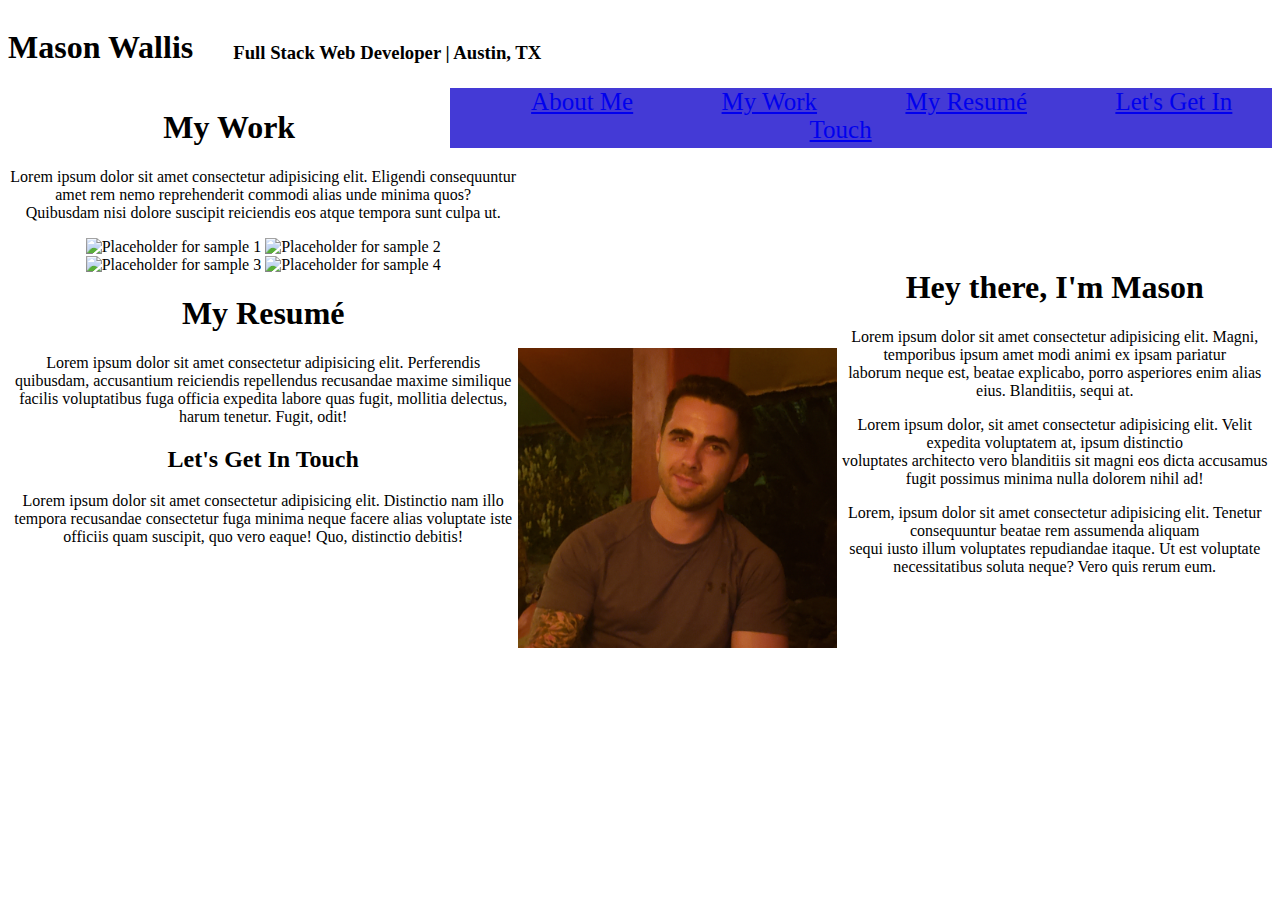
==== 02-Advanced-CSS/02-Homework/Solution/index.html @ 3612c7c0 "new file:   Solution/images/headshot.png 	new file:   Solution/index.html 	new file:   Solution/styl" ====
<!DOCTYPE html>
<html lang="en">
<head>
    <meta charset="UTF-8">
    <meta http-equiv="X-UA-Compatible" content="IE=edge">
    <meta name="viewport" content="width=device-width, initial-scale=1.0">
    <link rel="stylesheet" href="styles.css" />
    <title>My Portfolio - Mason Wallis</title>
</head>

<body>
    <header>
        <h1>Mason Wallis</h1> 
        <h3 id='intro'>Full Stack Web Developer | Austin, TX</h3>
    </header>
    <nav>
       <a href='#about'>About Me</a>
       <a href='#work'>My Work</a>
       <a href='#resume'>My Resumé</a>
       <a href='#contact'>Let's Get In Touch</a> 
    </nav>
    <section class='about'>
        <img src='images/headshot.png' alt='A picture of me' id='headshot'>
        <h1 class='aboutMe'>Hey there, I'm Mason</h1>
        <p>Lorem ipsum dolor sit amet consectetur adipisicing elit. Magni, temporibus ipsum amet modi animi ex ipsam pariatur <br>
            laborum neque est, beatae explicabo, porro asperiores enim alias eius. Blanditiis, sequi at.</p>
        <p>Lorem ipsum dolor, sit amet consectetur adipisicing elit. Velit expedita voluptatem at, ipsum distinctio <br>
            voluptates architecto vero blanditiis sit magni eos dicta accusamus fugit possimus minima nulla dolorem nihil ad!</p>
        <p>Lorem, ipsum dolor sit amet consectetur adipisicing elit. Tenetur consequuntur beatae rem assumenda aliquam <br>
            sequi iusto illum voluptates repudiandae itaque. Ut est voluptate necessitatibus soluta neque? Vero quis rerum eum.</p>    
    </section>
    <section class='work'>
        <h1>My Work</h1>
        <p>Lorem ipsum dolor sit amet consectetur adipisicing elit. Eligendi consequuntur amet rem nemo reprehenderit commodi alias unde minima quos? <br>
            Quibusdam nisi dolore suscipit reiciendis eos atque tempora sunt culpa ut.</p>
        <img class='sample1' alt='Placeholder for sample 1'>
        <img class='sample2' alt='Placeholder for sample 2'>
        <img class='sample3' alt='Placeholder for sample 3'>
        <img class='sample4' alt='Placeholder for sample 4'>   
    </section>
    <section class='resume'>
        <h1>My Resumé</h1>
        <p>Lorem ipsum dolor sit amet consectetur adipisicing elit. Perferendis quibusdam, accusantium reiciendis repellendus recusandae maxime similique facilis voluptatibus fuga officia expedita labore quas fugit, mollitia delectus, harum tenetur. Fugit, odit!</p>
    </section>
    <footer class='contact'>
        <h2>Let's Get In Touch</h2>
        <p>Lorem ipsum dolor sit amet consectetur adipisicing elit. Distinctio nam illo tempora recusandae consectetur fuga minima neque facere alias voluptate iste officiis quam suscipit, quo vero eaque! Quo, distinctio debitis!</p>
        <!-- <h4><a href='linkedin'>LinkedIn</a></h4> -->
        <!-- <h4><a href='github'>Github</a></h4> -->
        <!-- <h4><a href='email'>Email</a></h4> -->
    </footer>
</body>
</html>
---- 02-Advanced-CSS/02-Homework/Solution/styles.css ----
/* :root {
    
} */

body {
    text-align: center;
}

header {
    text-align: left;
    display: flex;
    flex-direction: row
}

#intro {
    position: relative;
    left: 40px;
    top: 15px;

}

nav {
    float: right;
    background-color: #443AD6;
    height: 60px;
    width: 65%;
    font-size: 25px;
}

/* Navigation links */
nav a {
    padding: 5%;
}

nav a:hover {
    background-color: #0083FA;
    box-shadow: 0px 5px 5px 5px #92F0FA;
}

#headshot {
    height: 300px;
    float: left;
    margin-top: 100px;
}

.about {
    float: right;
    position: relative;
    margin-top: 100px;
}
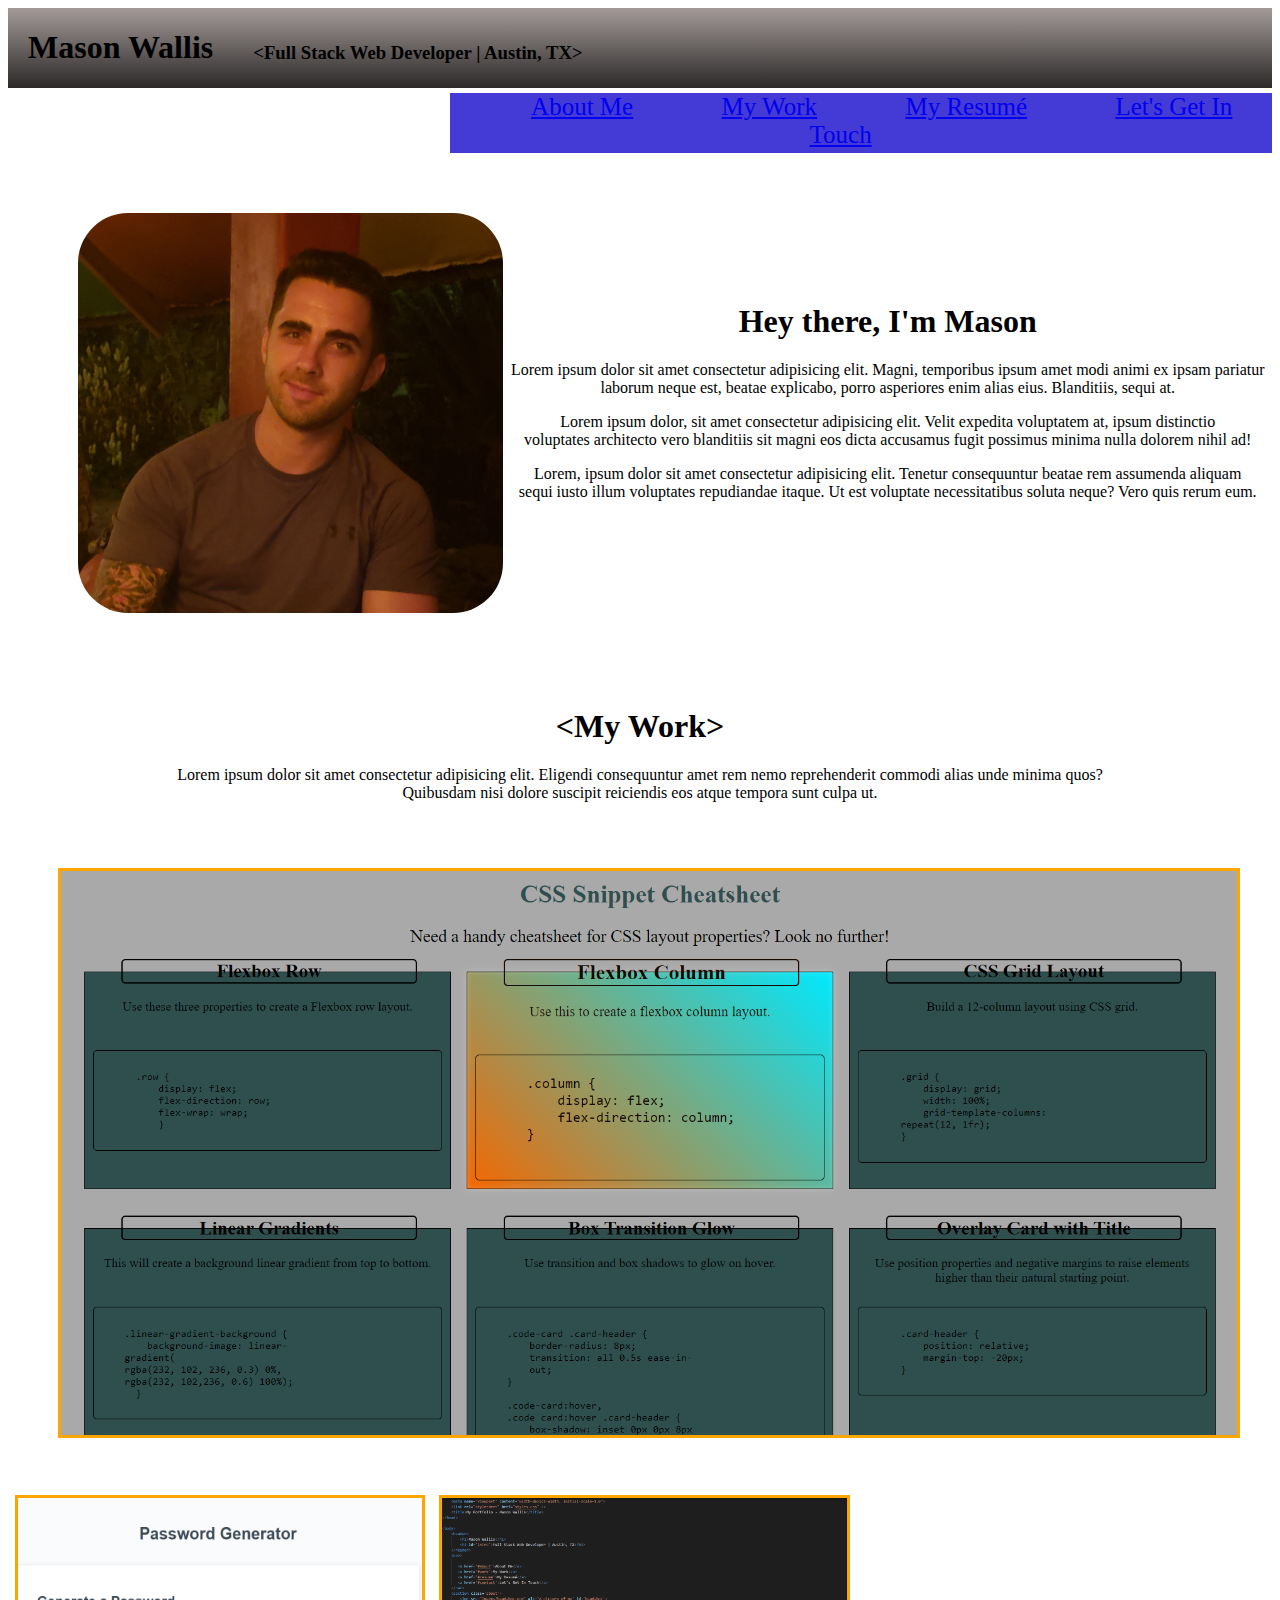
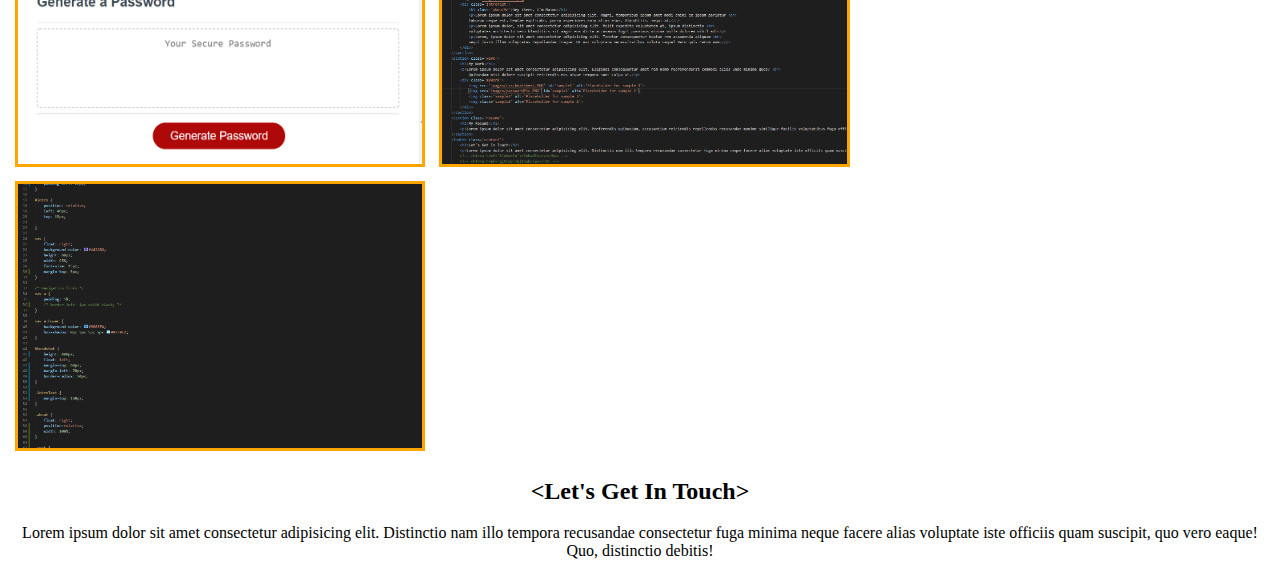
==== commit b94b3b4b: "deleted:    01-HTML-Git-CSS/02-Homework/Develop/assets/css/style.css 	deleted:    01-HTML-Git-CSS/02" ====
--- a/02-Advanced-CSS/02-Homework/Solution/index.html
+++ b/02-Advanced-CSS/02-Homework/Solution/index.html
@@ -11,39 +11,41 @@
 <body>
     <header>
         <h1>Mason Wallis</h1> 
-        <h3 id='intro'>Full Stack Web Developer | Austin, TX</h3>
+        <h3 id='intro'>&lt;Full Stack Web Developer | Austin, TX&gt;</h3>
     </header>
     <nav>
+
        <a href='#about'>About Me</a>
        <a href='#work'>My Work</a>
        <a href='#resume'>My Resumé</a>
-       <a href='#contact'>Let's Get In Touch</a> 
+       <a href='#contact'>Let's Get In Touch</a>
     </nav>
     <section class='about'>
         <img src='images/headshot.png' alt='A picture of me' id='headshot'>
-        <h1 class='aboutMe'>Hey there, I'm Mason</h1>
-        <p>Lorem ipsum dolor sit amet consectetur adipisicing elit. Magni, temporibus ipsum amet modi animi ex ipsam pariatur <br>
+        <div class='introText'>
+            <h1 class='aboutMe'>Hey there, I'm Mason</h1>
+            <p>Lorem ipsum dolor sit amet consectetur adipisicing elit. Magni, temporibus ipsum amet modi animi ex ipsam pariatur <br>
             laborum neque est, beatae explicabo, porro asperiores enim alias eius. Blanditiis, sequi at.</p>
-        <p>Lorem ipsum dolor, sit amet consectetur adipisicing elit. Velit expedita voluptatem at, ipsum distinctio <br>
+            <p>Lorem ipsum dolor, sit amet consectetur adipisicing elit. Velit expedita voluptatem at, ipsum distinctio <br>
             voluptates architecto vero blanditiis sit magni eos dicta accusamus fugit possimus minima nulla dolorem nihil ad!</p>
-        <p>Lorem, ipsum dolor sit amet consectetur adipisicing elit. Tenetur consequuntur beatae rem assumenda aliquam <br>
-            sequi iusto illum voluptates repudiandae itaque. Ut est voluptate necessitatibus soluta neque? Vero quis rerum eum.</p>    
+            <p>Lorem, ipsum dolor sit amet consectetur adipisicing elit. Tenetur consequuntur beatae rem assumenda aliquam <br>
+            sequi iusto illum voluptates repudiandae itaque. Ut est voluptate necessitatibus soluta neque? Vero quis rerum eum.</p>
+        </div>        
     </section>
     <section class='work'>
-        <h1>My Work</h1>
+        <h1>&lt;My Work&gt;</h1>
         <p>Lorem ipsum dolor sit amet consectetur adipisicing elit. Eligendi consequuntur amet rem nemo reprehenderit commodi alias unde minima quos? <br>
             Quibusdam nisi dolore suscipit reiciendis eos atque tempora sunt culpa ut.</p>
-        <img class='sample1' alt='Placeholder for sample 1'>
-        <img class='sample2' alt='Placeholder for sample 2'>
-        <img class='sample3' alt='Placeholder for sample 3'>
-        <img class='sample4' alt='Placeholder for sample 4'>   
-    </section>
-    <section class='resume'>
-        <h1>My Resumé</h1>
-        <p>Lorem ipsum dolor sit amet consectetur adipisicing elit. Perferendis quibusdam, accusantium reiciendis repellendus recusandae maxime similique facilis voluptatibus fuga officia expedita labore quas fugit, mollitia delectus, harum tenetur. Fugit, odit!</p>
+        <div class='myWork'>
+            <!-- These are just placeholders  -->
+            <img src='images/csscheatsheet.PNG' id='sample1' alt='Placeholder for sample 1'>
+            <img src='images/passwordPic.PNG' id='sample2' alt='Placeholder for sample 2'>
+            <img src='images/PortfolioHTML.PNG' id='sample3' alt='Placeholder for sample 3'>
+            <img src='images/PortfolioCSS.PNG' id='sample4' alt='Placeholder for sample 4'>
+        </div>   
     </section>
     <footer class='contact'>
-        <h2>Let's Get In Touch</h2>
+        <h2>&lt;Let's Get In Touch&gt;</h2>
         <p>Lorem ipsum dolor sit amet consectetur adipisicing elit. Distinctio nam illo tempora recusandae consectetur fuga minima neque facere alias voluptate iste officiis quam suscipit, quo vero eaque! Quo, distinctio debitis!</p>
         <!-- <h4><a href='linkedin'>LinkedIn</a></h4> -->
         <!-- <h4><a href='github'>Github</a></h4> -->
--- a/02-Advanced-CSS/02-Homework/Solution/styles.css
+++ b/02-Advanced-CSS/02-Homework/Solution/styles.css
@@ -9,7 +9,9 @@
 header {
     text-align: left;
     display: flex;
-    flex-direction: row
+    flex-direction: row;
+    background: linear-gradient(180deg, #A39A98, #2B2928);
+    padding-left: 20px;
 }
 
 #intro {
@@ -25,11 +27,13 @@
     height: 60px;
     width: 65%;
     font-size: 25px;
+    margin-top: 5px;
 }
 
 /* Navigation links */
 nav a {
     padding: 5%;
+    /* border-left: 1px solid black; */
 }
 
 nav a:hover {
@@ -38,20 +42,47 @@
 }
 
 #headshot {
-    height: 300px;
+    height: 400px;
     float: left;
-    margin-top: 100px;
+    margin-top: 60px;
+    margin-left: 70px;
+    border-radius: 50px;
+}
+
+.introText {
+    margin-top: 150px;
 }
 
 .about {
     float: right;
-    position: relative;
-    margin-top: 100px;
+    position:relative;
+    width: 100%;
 }
 
+.work {
+    position: relative;
+    margin-top: 620px;
+}
 
+.myWork {
+    display: flex;
+    flex-wrap: wrap;
+    flex-direction: row;
+    flex-basis: 0;
+    flex: 3 200px;
+    /* max-width: 90%; */
+}
 
+#sample1 {
+    width: 93%;
+    border: 3px solid orange;
+    margin: 50px;
 
+}
 
-
-
+#sample2, #sample3, #sample4 {
+    width: 32%;
+    position: relative;
+    border: 3px solid orange;
+    margin: 7px;
+}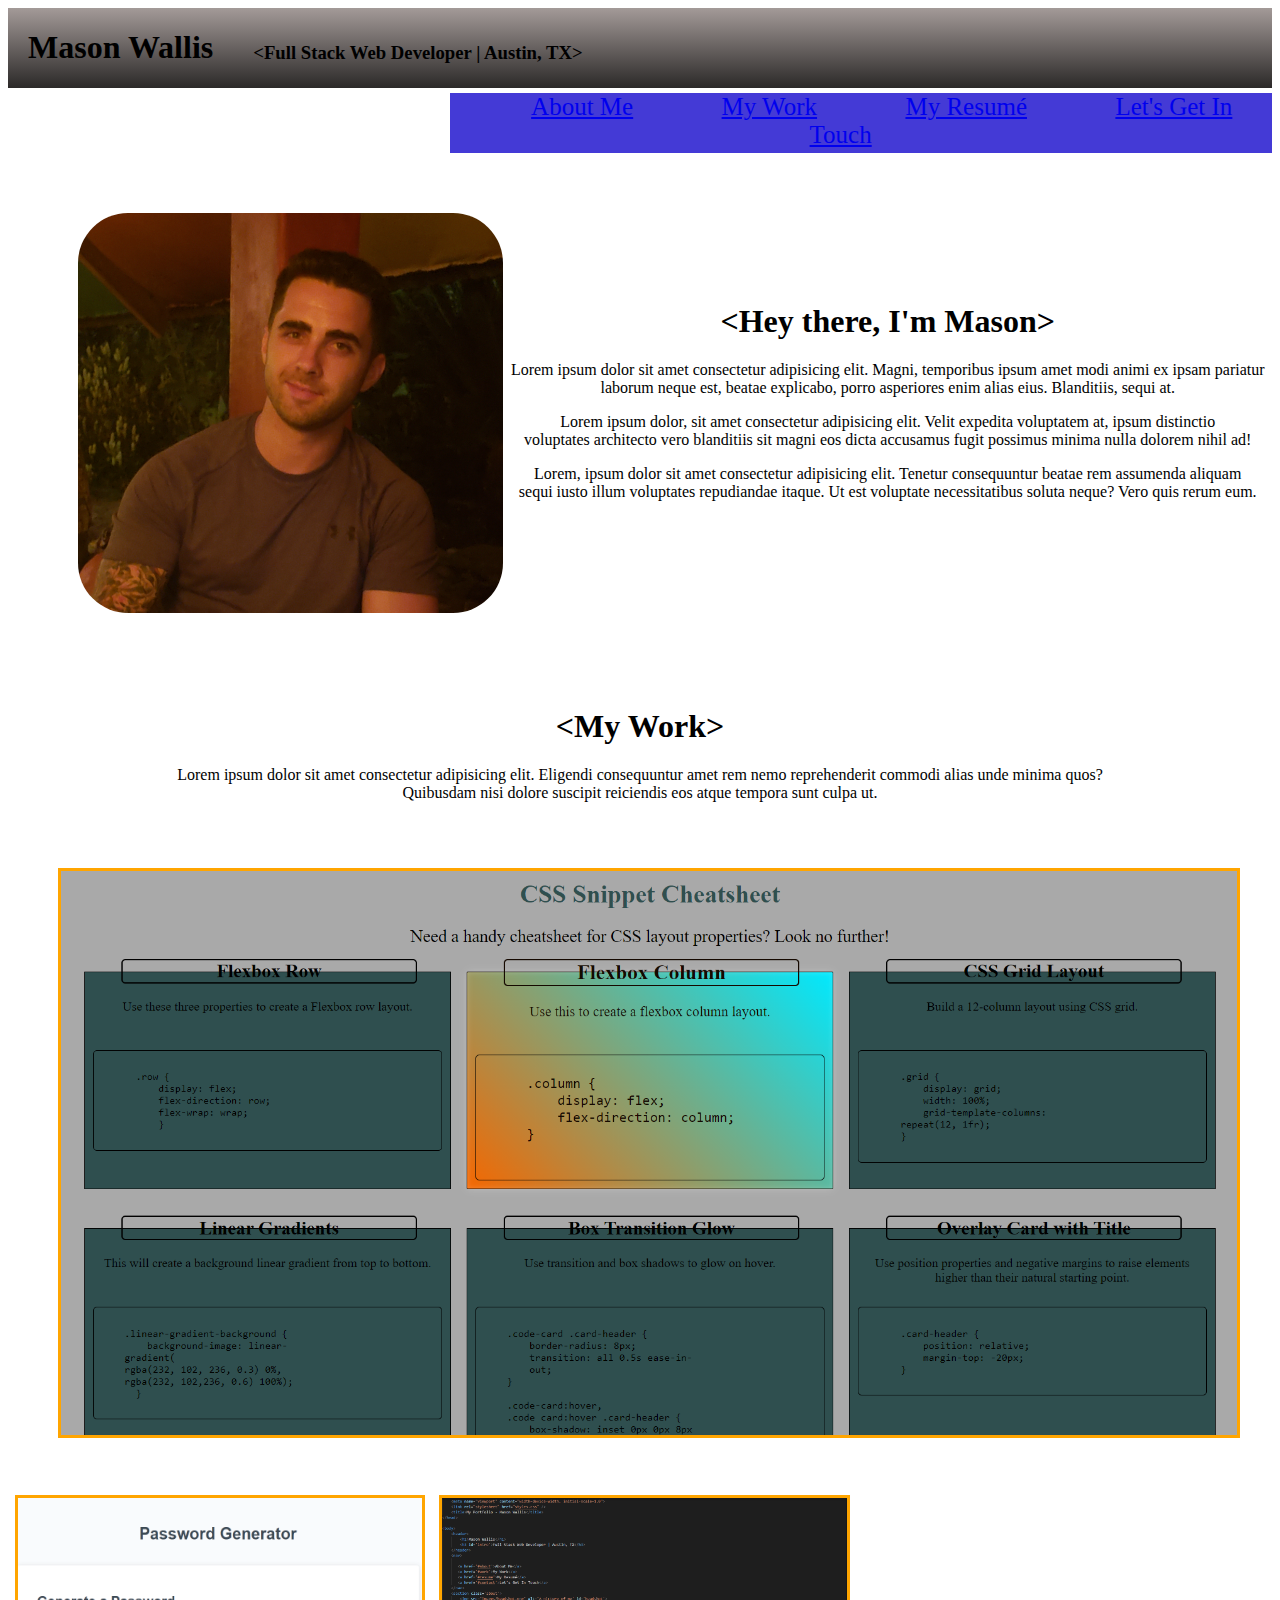
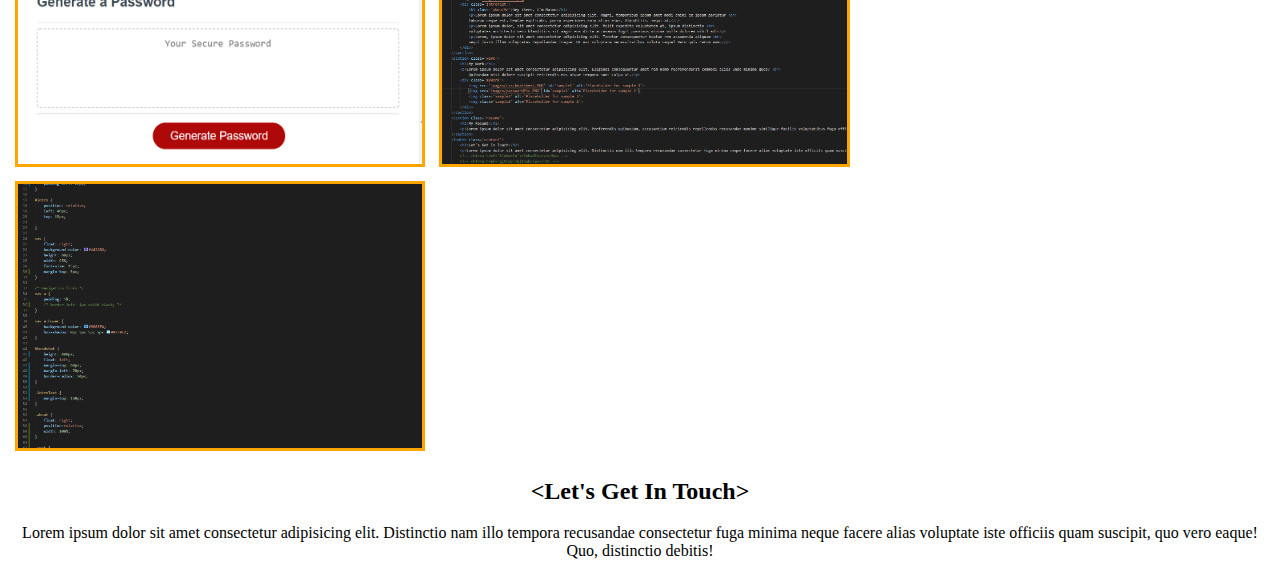
==== commit 8e1e6093: "modified:   index.html" ====
--- a/02-Advanced-CSS/02-Homework/Solution/index.html
+++ b/02-Advanced-CSS/02-Homework/Solution/index.html
@@ -23,7 +23,7 @@
     <section class='about'>
         <img src='images/headshot.png' alt='A picture of me' id='headshot'>
         <div class='introText'>
-            <h1 class='aboutMe'>Hey there, I'm Mason</h1>
+            <h1 class='aboutMe'>&lt;Hey there, I'm Mason&gt;</h1>
             <p>Lorem ipsum dolor sit amet consectetur adipisicing elit. Magni, temporibus ipsum amet modi animi ex ipsam pariatur <br>
             laborum neque est, beatae explicabo, porro asperiores enim alias eius. Blanditiis, sequi at.</p>
             <p>Lorem ipsum dolor, sit amet consectetur adipisicing elit. Velit expedita voluptatem at, ipsum distinctio <br>
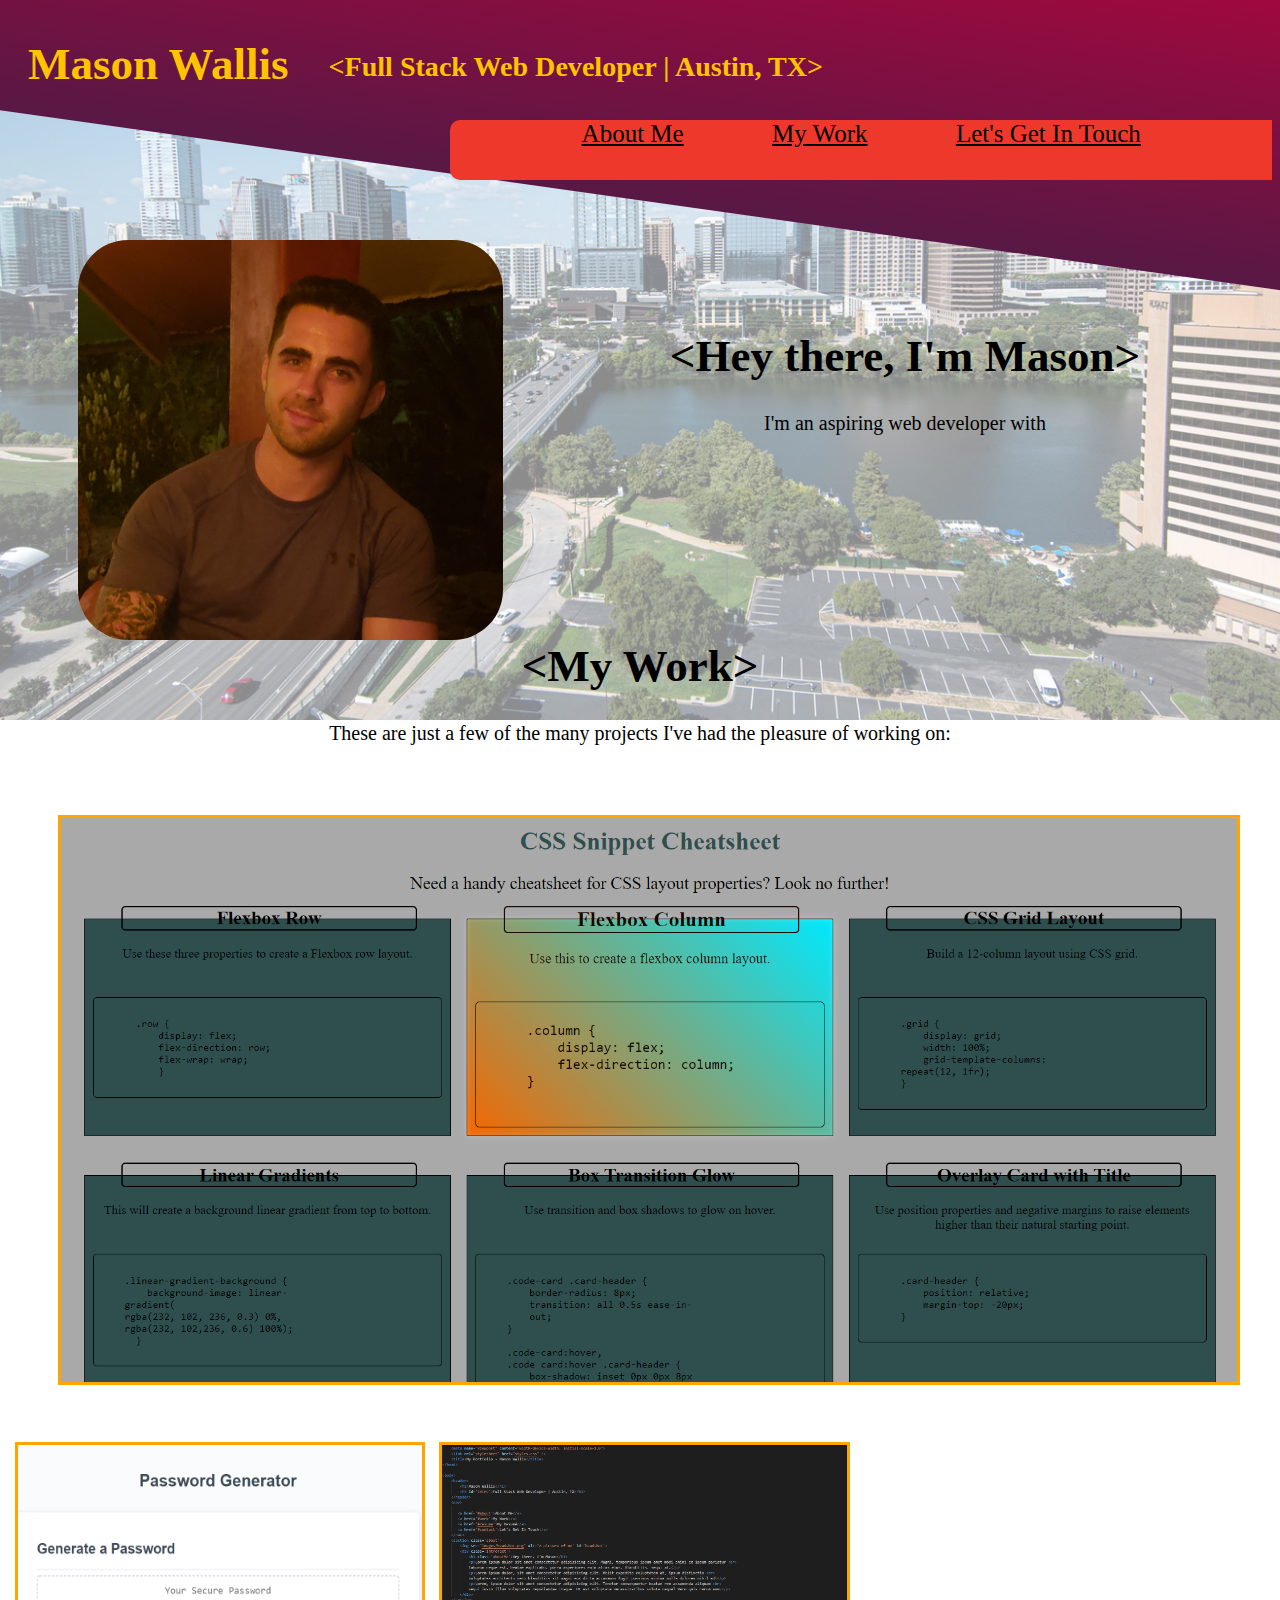
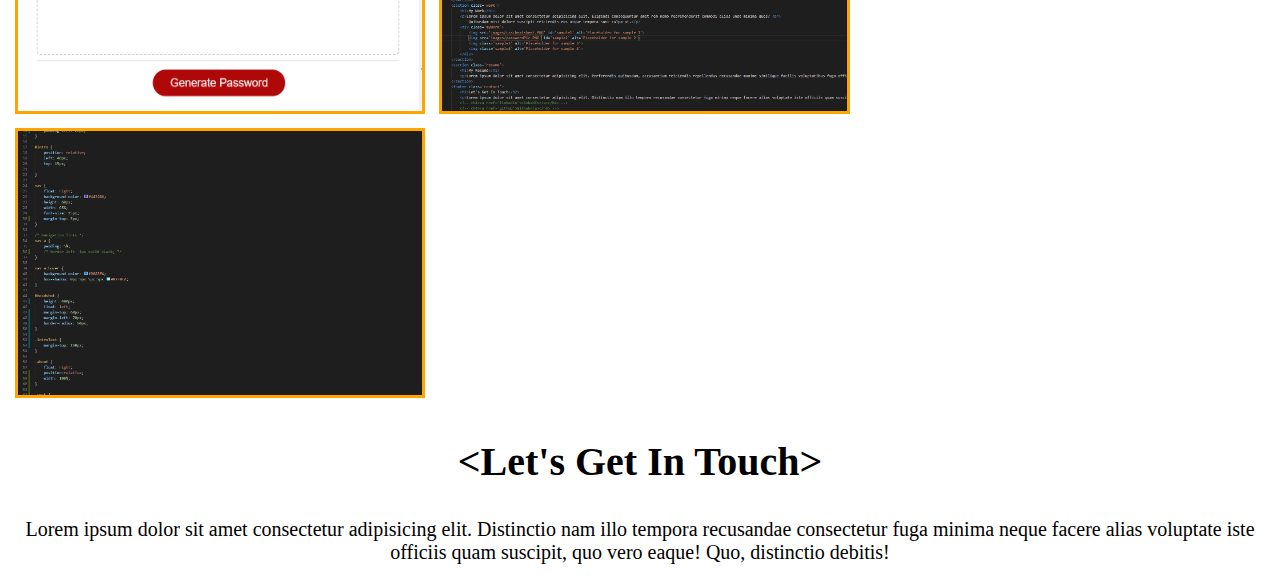
==== commit 938aaf31: "new file:   Solution/f25_executive/F25_Executive.otf 	new file:   Solution/images/skyline-transparen" ====
--- a/02-Advanced-CSS/02-Homework/Solution/index.html
+++ b/02-Advanced-CSS/02-Homework/Solution/index.html
@@ -9,33 +9,26 @@
 </head>
 
 <body>
+    <div class = 'diagonal'></div>
     <header>
         <h1>Mason Wallis</h1> 
         <h3 id='intro'>&lt;Full Stack Web Developer | Austin, TX&gt;</h3>
     </header>
     <nav>
-
        <a href='#about'>About Me</a>
        <a href='#work'>My Work</a>
-       <a href='#resume'>My Resumé</a>
        <a href='#contact'>Let's Get In Touch</a>
     </nav>
     <section class='about'>
         <img src='images/headshot.png' alt='A picture of me' id='headshot'>
         <div class='introText'>
             <h1 class='aboutMe'>&lt;Hey there, I'm Mason&gt;</h1>
-            <p>Lorem ipsum dolor sit amet consectetur adipisicing elit. Magni, temporibus ipsum amet modi animi ex ipsam pariatur <br>
-            laborum neque est, beatae explicabo, porro asperiores enim alias eius. Blanditiis, sequi at.</p>
-            <p>Lorem ipsum dolor, sit amet consectetur adipisicing elit. Velit expedita voluptatem at, ipsum distinctio <br>
-            voluptates architecto vero blanditiis sit magni eos dicta accusamus fugit possimus minima nulla dolorem nihil ad!</p>
-            <p>Lorem, ipsum dolor sit amet consectetur adipisicing elit. Tenetur consequuntur beatae rem assumenda aliquam <br>
-            sequi iusto illum voluptates repudiandae itaque. Ut est voluptate necessitatibus soluta neque? Vero quis rerum eum.</p>
+            <p>I'm an aspiring web developer with </p>
         </div>        
     </section>
     <section class='work'>
         <h1>&lt;My Work&gt;</h1>
-        <p>Lorem ipsum dolor sit amet consectetur adipisicing elit. Eligendi consequuntur amet rem nemo reprehenderit commodi alias unde minima quos? <br>
-            Quibusdam nisi dolore suscipit reiciendis eos atque tempora sunt culpa ut.</p>
+        <p>These are just a few of the many projects I've had the pleasure of working on:</p>
         <div class='myWork'>
             <!-- These are just placeholders  -->
             <img src='images/csscheatsheet.PNG' id='sample1' alt='Placeholder for sample 1'>
--- a/02-Advanced-CSS/02-Homework/Solution/styles.css
+++ b/02-Advanced-CSS/02-Homework/Solution/styles.css
@@ -1,44 +1,81 @@
-/* :root {
-    
-} */
-
+/* Image source: KVUE (https://www.kvue.com/article/news/investigations/defenders/austin-crime-rate-population-growth/269-4bf6284e-6c23-45b4-9fdf-1f8328d30b64) */
 body {
     text-align: center;
+    background-image: url("images/skyline-transparent.png");
+    background-repeat: no-repeat;
+    background-attachment: fixed;
+    background-size: 100%;
+    font-family: Cambria, Cochin, Georgia, Times, 'Times New Roman', serif; 
+}
+
+@font-face {
+    font-family: F25 Executive;
+    src: url(/Solution/f25_executive/F25_Executive.otf);
 }
 
 header {
+    position: relative;
     text-align: left;
+    font-size: 150%;
     display: flex;
     flex-direction: row;
-    background: linear-gradient(180deg, #A39A98, #2B2928);
     padding-left: 20px;
+}
+
+header h1, h3 {
+    color: #ffc300;
+    font-family: F25 Executive;
+}
+
+.diagonal {
+    content: "";
+    display:block;
+    background: linear-gradient(180deg, #c70039, #581845);
+    width:200%;
+    height:450px;
+    position: absolute;
+    left:-10%;
+    top:-20%;
+    transform: rotate(8deg);
+    z-index: -1;
 }
 
 #intro {
     position: relative;
     left: 40px;
     top: 15px;
-
 }
 
 nav {
     float: right;
-    background-color: #443AD6;
+    background-color: #EF382C;
     height: 60px;
     width: 65%;
     font-size: 25px;
-    margin-top: 5px;
+    border-radius: 10px 0px 0px 10px;
+    margin-right: 0px;
 }
 
 /* Navigation links */
 nav a {
     padding: 5%;
-    /* border-left: 1px solid black; */
+    color: black
 }
 
 nav a:hover {
     background-color: #0083FA;
-    box-shadow: 0px 5px 5px 5px #92F0FA;
+    box-shadow: 3px 3px 3px 3px #92F0FA;
+    height: 60px;
+    transform: scale(1px);
+}
+
+h1 {
+    font-size: 45px;
+    font-family: F25 Executive;
+}
+
+p {
+    font-size: 20px;
 }
 
 #headshot {
@@ -51,6 +88,8 @@
 
 .introText {
     margin-top: 150px;
+    margin-left: 560px;
+    margin-right: 30px;
 }
 
 .about {
@@ -61,7 +100,8 @@
 
 .work {
     position: relative;
-    margin-top: 620px;
+    margin-top: 65
+    0px;
 }
 
 .myWork {
@@ -85,4 +125,9 @@
     position: relative;
     border: 3px solid orange;
     margin: 7px;
+}
+
+h2 {
+    font-family: F25 Executive;
+    font-size: 40px;
 }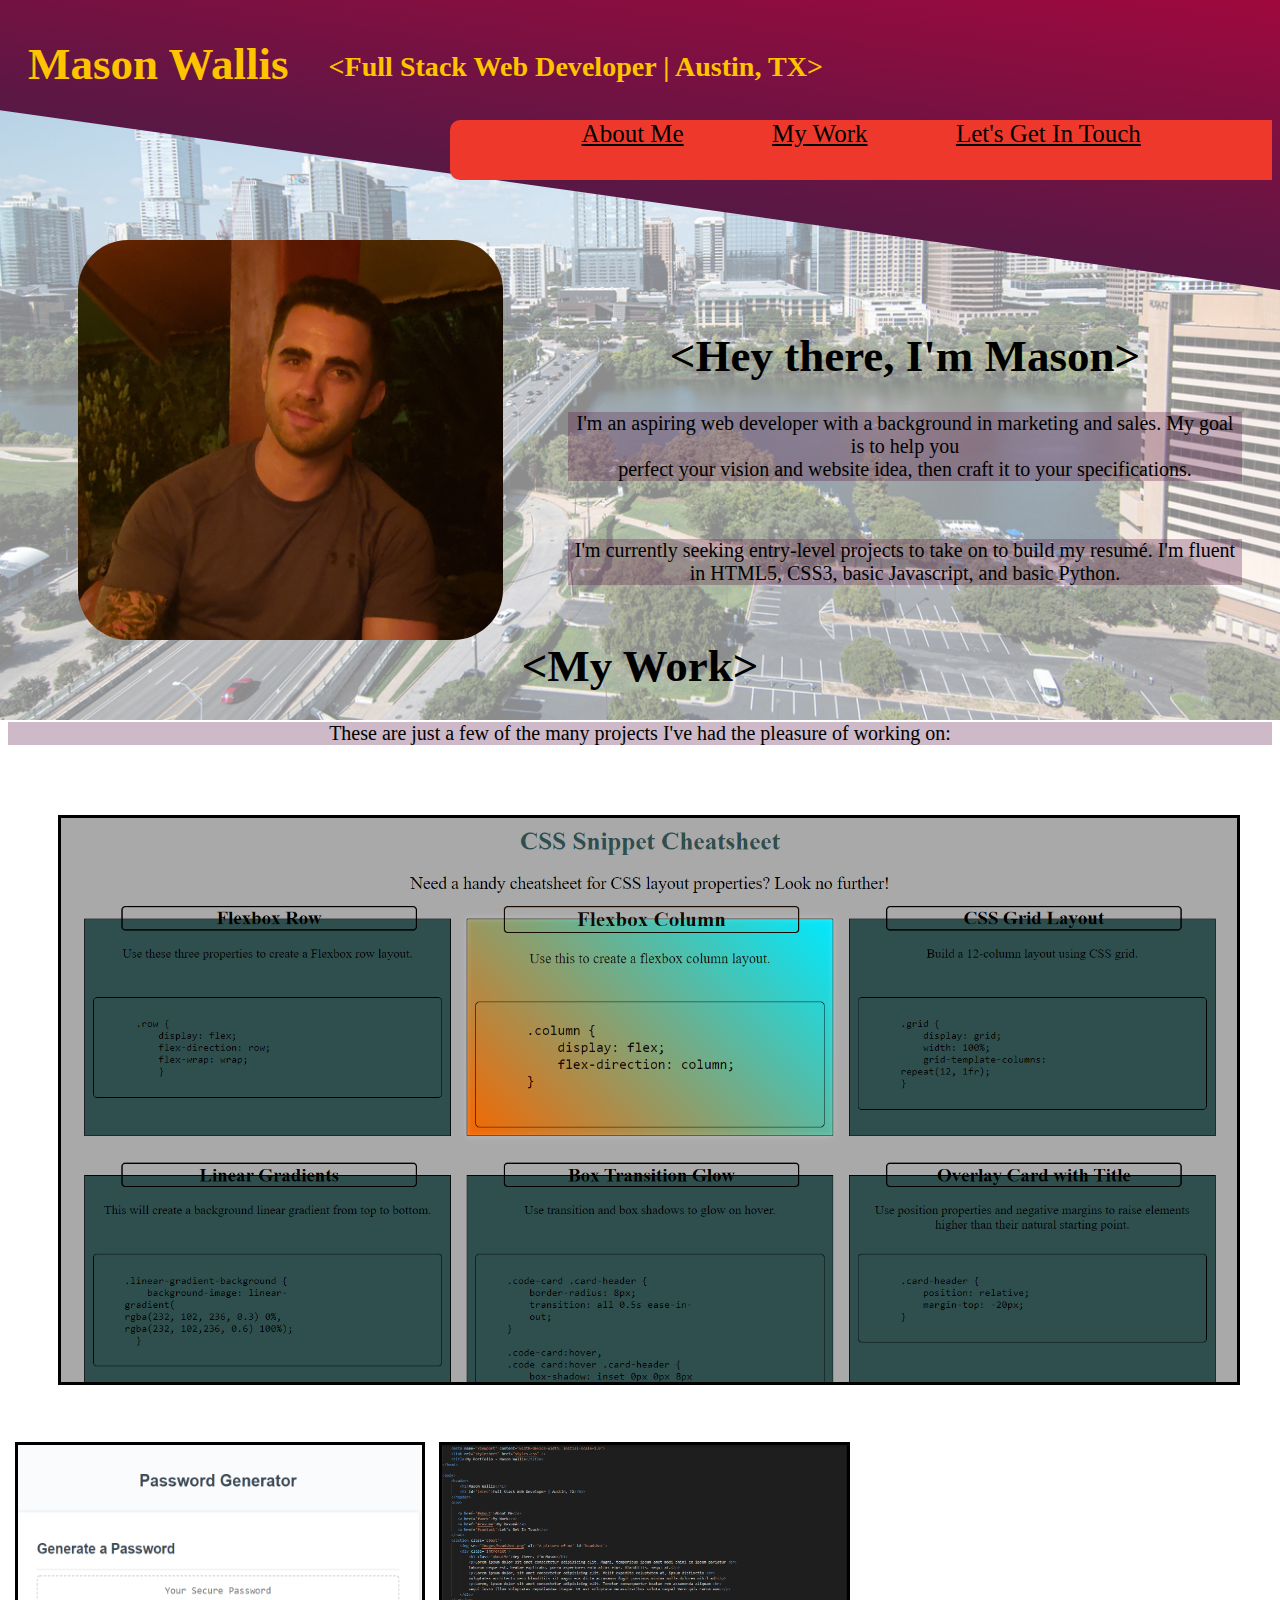
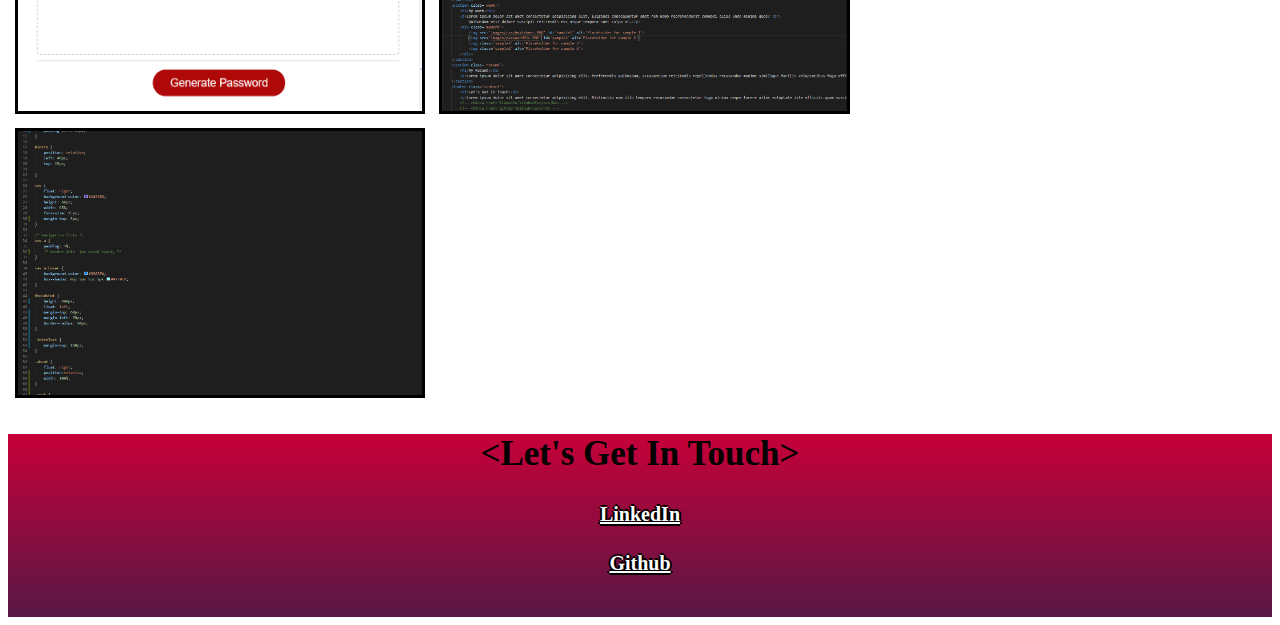
==== commit c532fd34: "Final update for current version" ====
--- a/02-Advanced-CSS/02-Homework/Solution/index.html
+++ b/02-Advanced-CSS/02-Homework/Solution/index.html
@@ -23,7 +23,10 @@
         <img src='images/headshot.png' alt='A picture of me' id='headshot'>
         <div class='introText'>
             <h1 class='aboutMe'>&lt;Hey there, I'm Mason&gt;</h1>
-            <p>I'm an aspiring web developer with </p>
+            <p>I'm an aspiring web developer with a background in marketing and sales. My goal is to help you<br>
+            perfect your vision and website idea, then craft it to your specifications.</p>
+            <br>
+            <p>I'm currently seeking entry-level projects to take on to build my resumé. I'm fluent in HTML5, CSS3, basic Javascript, and basic Python.</p>
         </div>        
     </section>
     <section class='work'>
@@ -39,10 +42,8 @@
     </section>
     <footer class='contact'>
         <h2>&lt;Let's Get In Touch&gt;</h2>
-        <p>Lorem ipsum dolor sit amet consectetur adipisicing elit. Distinctio nam illo tempora recusandae consectetur fuga minima neque facere alias voluptate iste officiis quam suscipit, quo vero eaque! Quo, distinctio debitis!</p>
-        <!-- <h4><a href='linkedin'>LinkedIn</a></h4> -->
-        <!-- <h4><a href='github'>Github</a></h4> -->
-        <!-- <h4><a href='email'>Email</a></h4> -->
+        <h4><a href='https://www.linkedin.com/in/masonwallis/'>LinkedIn</a></h4>
+        <h4><a href='https://github.com/mwallis5110'>Github</a></h4>
     </footer>
 </body>
 </html>--- a/02-Advanced-CSS/02-Homework/Solution/styles.css
+++ b/02-Advanced-CSS/02-Homework/Solution/styles.css
@@ -6,11 +6,6 @@
     background-attachment: fixed;
     background-size: 100%;
     font-family: Cambria, Cochin, Georgia, Times, 'Times New Roman', serif; 
-}
-
-@font-face {
-    font-family: F25 Executive;
-    src: url(/Solution/f25_executive/F25_Executive.otf);
 }
 
 header {
@@ -24,7 +19,6 @@
 
 header h1, h3 {
     color: #ffc300;
-    font-family: F25 Executive;
 }
 
 .diagonal {
@@ -62,6 +56,7 @@
     color: black
 }
 
+/* Sets button effects */
 nav a:hover {
     background-color: #0083FA;
     box-shadow: 3px 3px 3px 3px #92F0FA;
@@ -71,11 +66,11 @@
 
 h1 {
     font-size: 45px;
-    font-family: F25 Executive;
 }
 
 p {
     font-size: 20px;
+    background: rgb(88, 24, 69, 0.3);
 }
 
 #headshot {
@@ -115,7 +110,7 @@
 
 #sample1 {
     width: 93%;
-    border: 3px solid orange;
+    border: 3px solid black;
     margin: 50px;
 
 }
@@ -123,11 +118,21 @@
 #sample2, #sample3, #sample4 {
     width: 32%;
     position: relative;
-    border: 3px solid orange;
+    border: 3px solid black;
     margin: 7px;
 }
 
-h2 {
-    font-family: F25 Executive;
-    font-size: 40px;
+.contact {
+    font-size: 20px;
+    background: linear-gradient(180deg, #c70039, #581845);
+    padding-bottom: 15px;
+}
+
+.contact a {
+    text-shadow: -2px 0 black, 0 2px black, 2px 0 black, 0 -2px black;
+    color: white;
+}
+
+.contact h2 {
+    font-size: 35px;
 }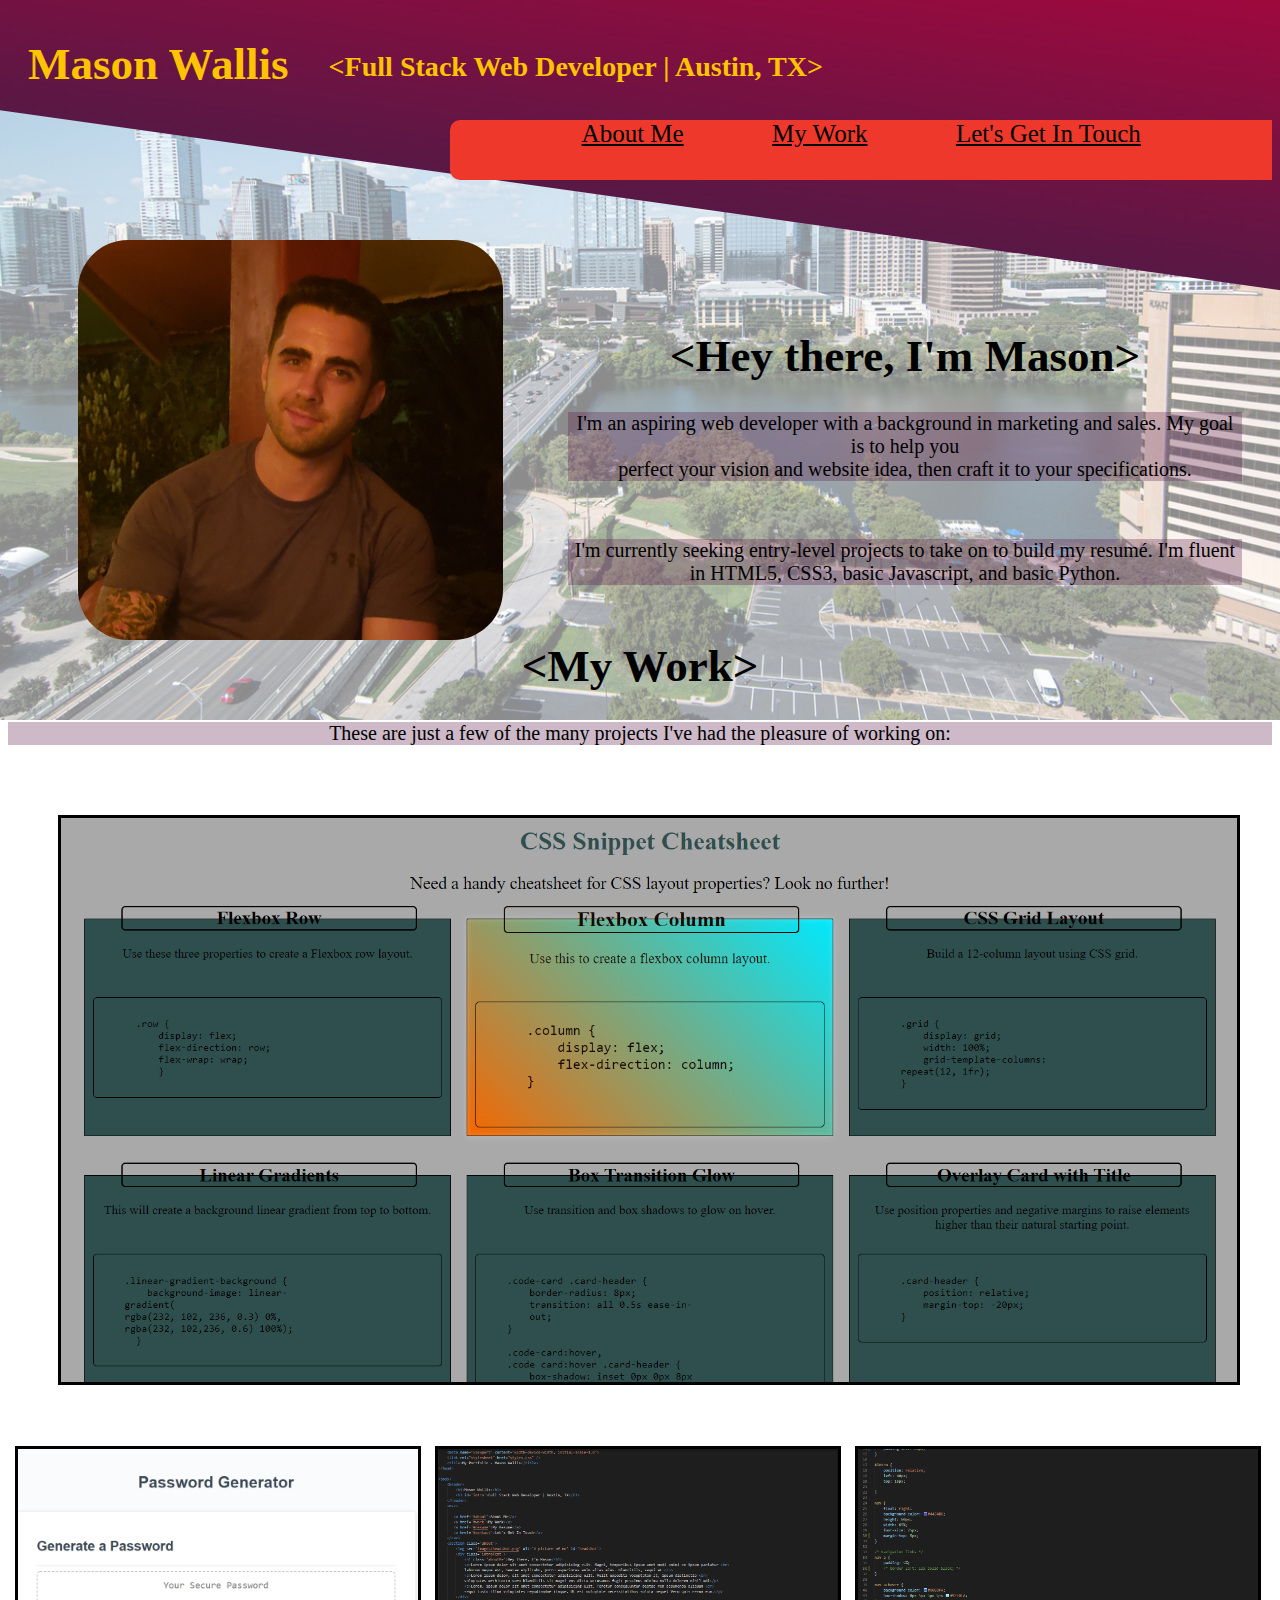
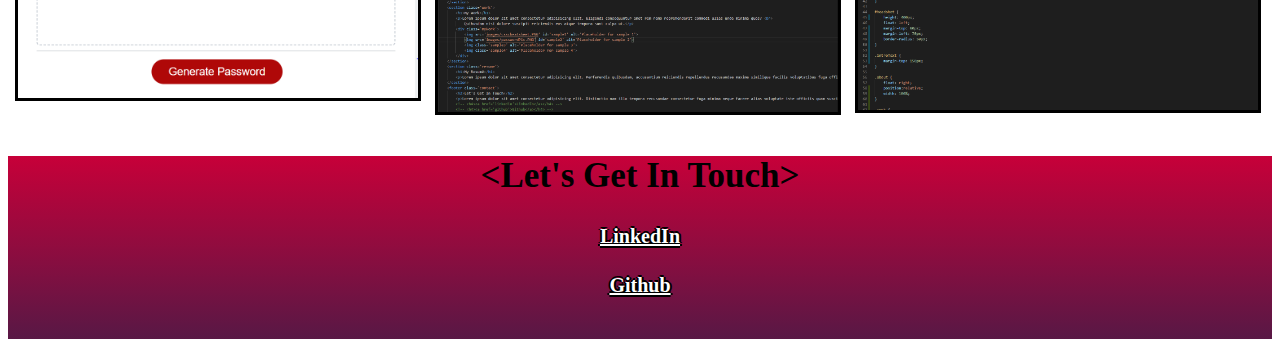
==== commit ce95a8c0: "Pushing classwork 6/28/21" ====
--- a/02-Advanced-CSS/02-Homework/Solution/index.html
+++ b/02-Advanced-CSS/02-Homework/Solution/index.html
@@ -33,11 +33,12 @@
         <h1>&lt;My Work&gt;</h1>
         <p>These are just a few of the many projects I've had the pleasure of working on:</p>
         <div class='myWork'>
-            <!-- These are just placeholders  -->
-            <img src='images/csscheatsheet.PNG' id='sample1' alt='Placeholder for sample 1'>
-            <img src='images/passwordPic.PNG' id='sample2' alt='Placeholder for sample 2'>
-            <img src='images/PortfolioHTML.PNG' id='sample3' alt='Placeholder for sample 3'>
-            <img src='images/PortfolioCSS.PNG' id='sample4' alt='Placeholder for sample 4'>
+            <!-- These are just placeholders. hrefs are meant to demonstrate how they would link to their 
+            respective deployed applications  -->
+            <a href = 'https://github.com/mwallis5110/My_Portfolio'><img src='images/csscheatsheet.PNG' id='sample1' alt='Placeholder for sample 1'></a>
+            <a href = 'https://github.com/mwallis5110/class_work/tree/master/02-Advanced-CSS/01-Activities/28-Stu_Mini-Project'><img src='images/passwordPic.PNG' id='sample2' alt='Placeholder for sample 2'></a>
+            <a href = 'https://mwallis5110.github.io/My_Portfolio/'><img src='images/PortfolioHTML.PNG'  id='sample3' alt='Placeholder for sample 3'></a>
+            <a href = 'https://mwallis5110.github.io/My_Portfolio/'><img src='images/PortfolioCSS.PNG' id='sample4' alt='Placeholder for sample 4'></a>
         </div>   
     </section>
     <footer class='contact'>
@@ -46,4 +47,4 @@
         <h4><a href='https://github.com/mwallis5110'>Github</a></h4>
     </footer>
 </body>
-</html>+</html> --- a/02-Advanced-CSS/02-Homework/Solution/styles.css
+++ b/02-Advanced-CSS/02-Homework/Solution/styles.css
@@ -21,6 +21,7 @@
     color: #ffc300;
 }
 
+/* TODO: Figure out how to trim this to fit the screen */
 .diagonal {
     content: "";
     display:block;
@@ -105,21 +106,20 @@
     flex-direction: row;
     flex-basis: 0;
     flex: 3 200px;
-    /* max-width: 90%; */
 }
 
 #sample1 {
     width: 93%;
     border: 3px solid black;
     margin: 50px;
-
 }
 
 #sample2, #sample3, #sample4 {
-    width: 32%;
+    width: 400px;
     position: relative;
     border: 3px solid black;
     margin: 7px;
+    justify-content: center;
 }
 
 .contact {
@@ -135,4 +135,22 @@
 
 .contact h2 {
     font-size: 35px;
-}+}
+
+@media screen and (min-width: 991px) {
+    section {
+        flex-direction: column;
+        min-width: 40%
+    }
+}
+
+@media screen and (max-width: 768px) {
+    section {
+        flex-basis: 50%;
+        display: flex;
+        flex-direction: column;
+        flex-wrap: wrap;
+        text-align: center;
+    }
+}
+
